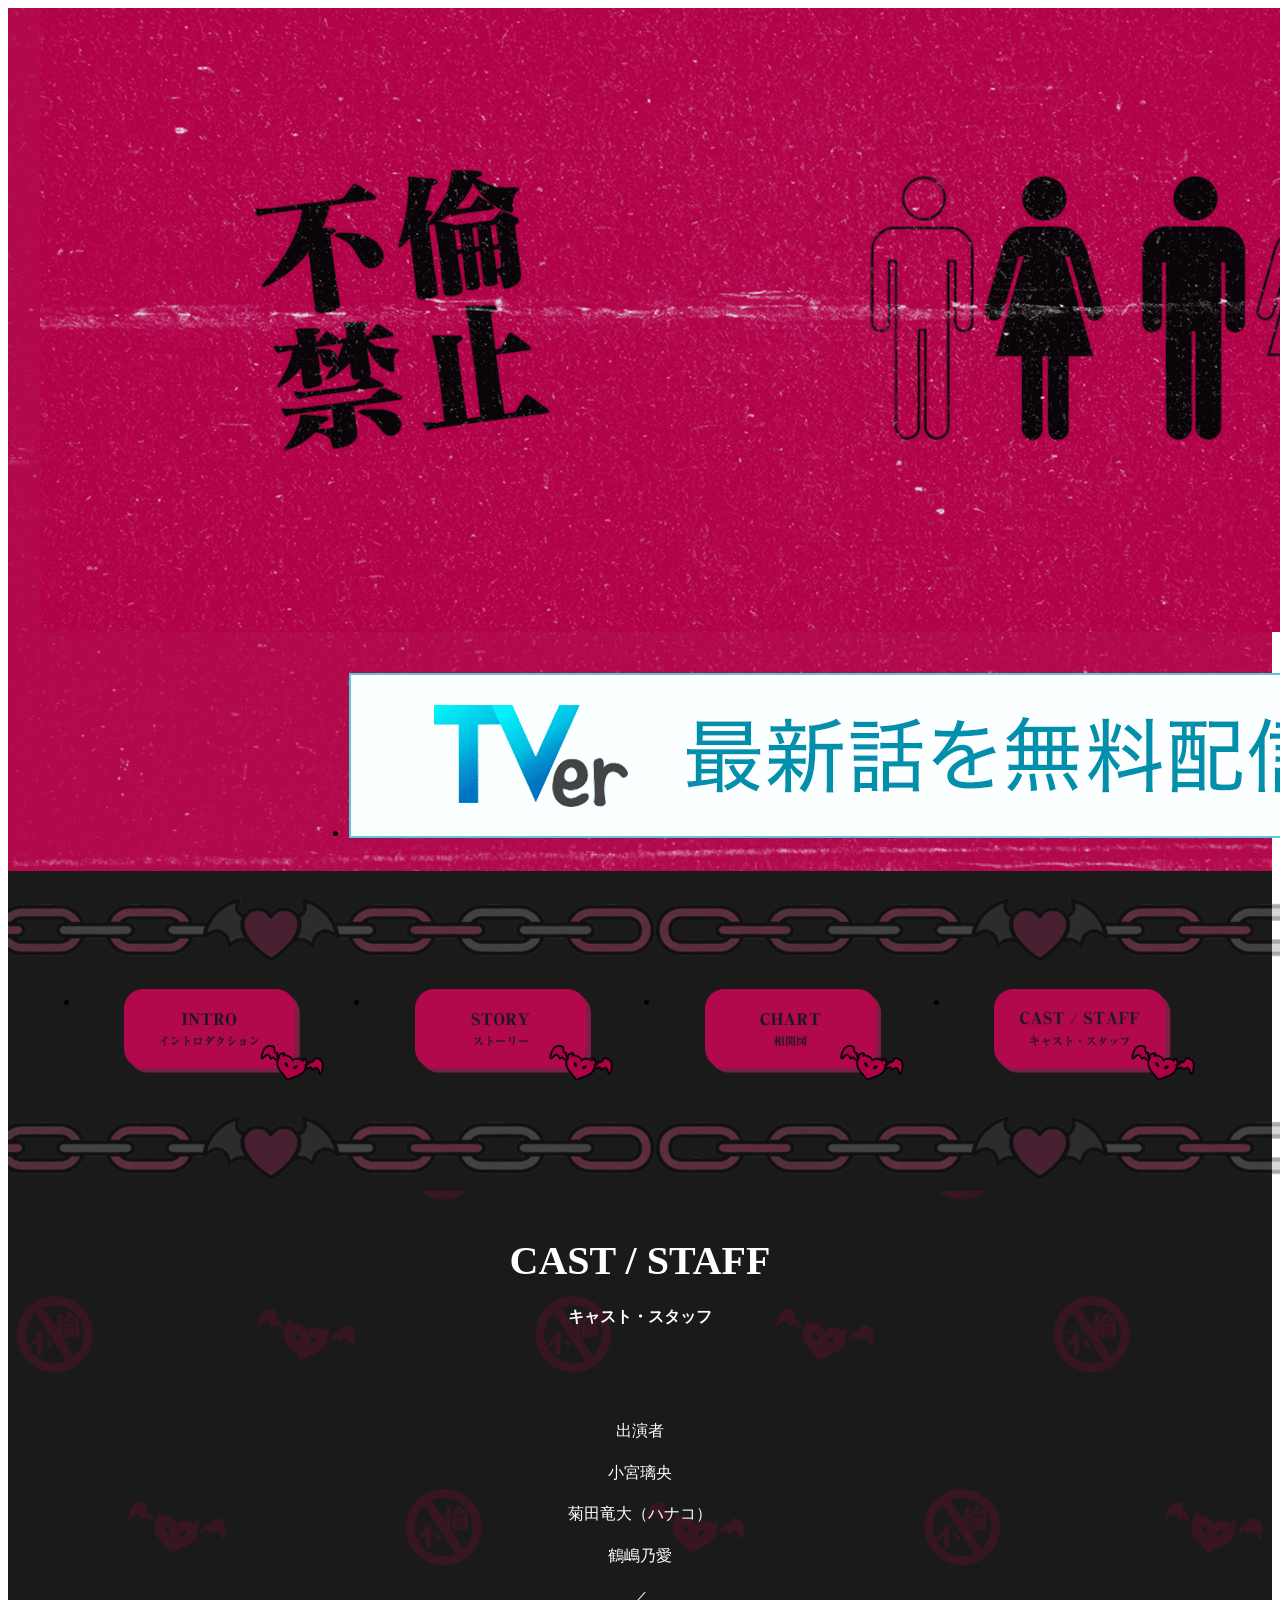
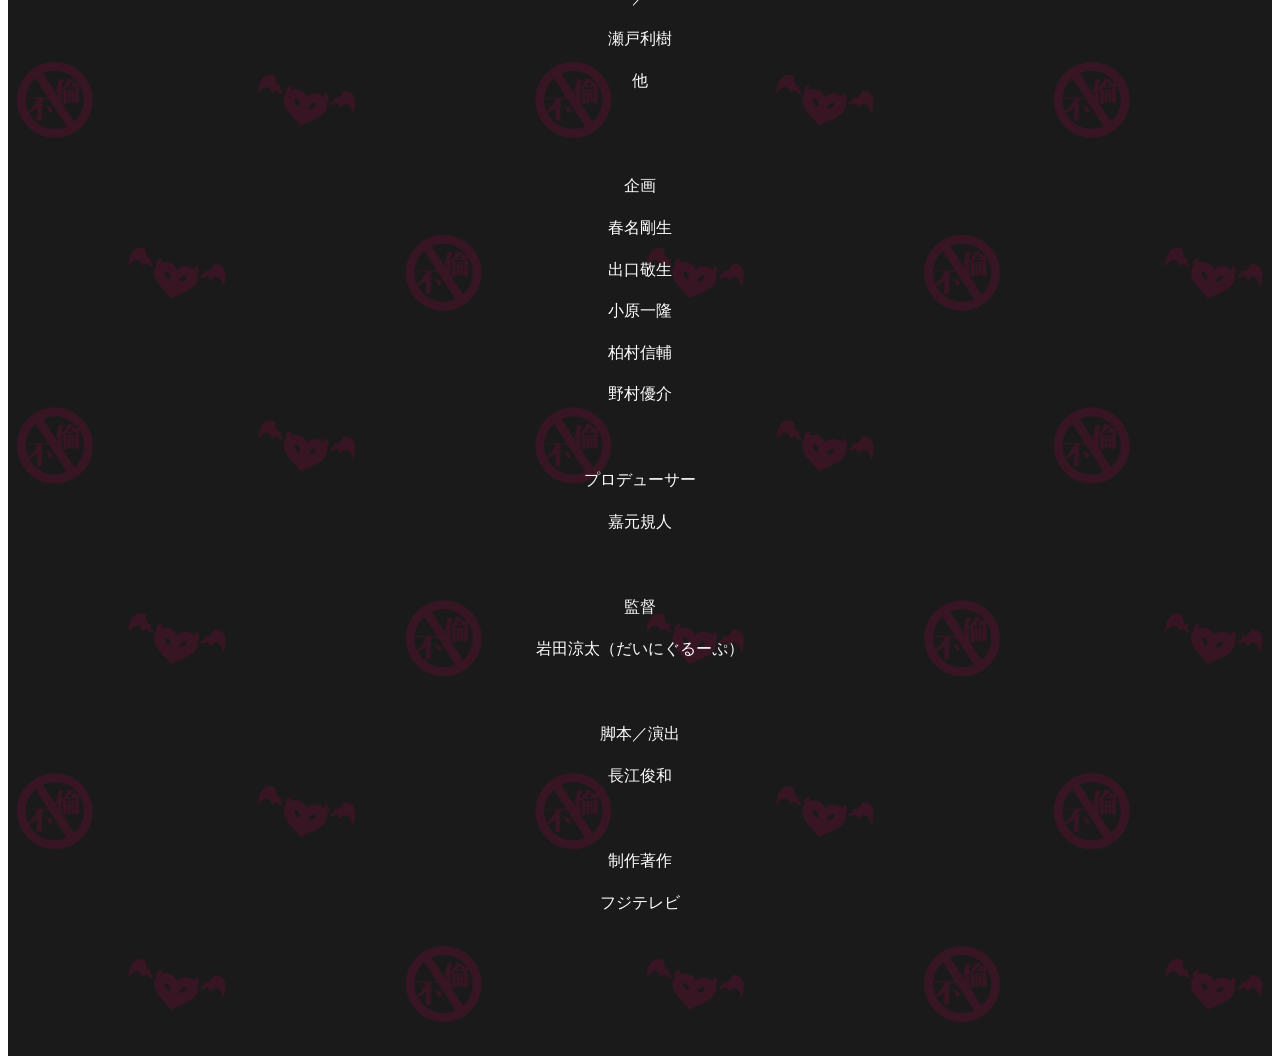
==== caststaff/index.html @ bbdf36d0 "Initial commit" ====
<html lang="ja">

<head prefix="og: http://ogp.me/ns# fb: http://ogp.me/ns/fb# article: http://ogp.me/ns/article#">
  <meta charset="UTF-8">
  <!--↓制作者 head挿入エリア-->

  <!-- TODO: 番組独自のアイコンを設定する場合はファイルパスを変更してください -->
  <link rel="apple-touch-icon" sizes="152x152" href="//www.fujitv.co.jp/s_cx/images/fuji.png">
  <link rel="apple-touch-icon-precomposed" href="//www.fujitv.co.jp/s_cx/images/fuji.png">
  <link rel="shortcut icon" href="//www.fujitv.co.jp/favicon.ico">
  <meta name="viewport" content="width=device-width,initial-scale=1.0" />
  <!-- TODO:OGP -->
  <meta name="twitter:card" content="summary" />
  <meta property="og:title" content="不倫禁止 | introduction - フジテレビ" />
  <meta property="og:type" content="article" />
  <meta property="og:url" content="https://www.fujitv.co.jp/furinkinshi/index.html" />
  <meta property="og:image" content="https://www.fujitv.co.jp/furinkinshi/img/ogp.png" />
  <meta property="og:site_name" content="フジテレビ" />
  <meta property="og:locale" content="ja_JP" />
  <meta property="og:description"
    content="introduction | 「不倫を絶対に許さない」と公言するYoutuber『不倫禁止』。リスナーからの依頼をもとに、浮気を糾弾する彼らの真の狙いと隠された目的とは。" />

  <!-- TODO: ページの説明文を記載してください -->
  <meta name="description"
    content="introduction | 「不倫を絶対に許さない」と公言するYoutuber『不倫禁止』。リスナーからの依頼をもとに、浮気を糾弾する彼らの真の狙いと隠された目的とは。" />

  <!-- TODO: キーワードを入力してください -->
  <meta name="Keywords" content="不倫禁止 放送禁止 だいにぐるーぷ" />

  <!-- TODO: タイトルを変更してください -->
  <title>不倫禁止 | introduction - フジテレビ</title>
  <!--↑制作者 head挿入・修正エリア-->

  <!-- ↓フジテレビ共通CSS設定 -->
  <meta name="format-detection" content="telephone=no">
  <link rel="stylesheet" href="//www.fujitv.co.jp/common/css/pg_default.css">
  <link rel="stylesheet" href="//www.fujitv.co.jp/common/css/aside.css">
  <script type="text/javascript" src="//www.fujitv.co.jp/js/fujimenu.js"></script>
  <!-- ↑フジテレビ共通CSS設定 -->

  <!-- ↓番組CSS設定 -->
  <link rel="stylesheet" href="../css/drama_template.css">
  <link rel="stylesheet" href="../css/utility.css">
  <!-- ↑番組CSS設定 -->

</head>

<body oncontextmenu="return false;">
  <div id="cx_spContentsWrap">
    <div id="cx_spContentsMain">
      <!--PC用メニュー上トップ広告エリア-->
      <div id="cx-ad-pc-top"></div>
      <script type="text/javascript">writeFujimenu('program');</script>
      <!--SP用メニュー下トップ広告エリア-->
      <div id="cx-ad-sp-top"></div>
      <div id="pc-bg" class="top">
        <div id="fp-wrap">
          <div id="fp-contents">
            <!-- ↓制作者 コンテンツエリア-->
            <header class="l-mainvisual">
              <div class="inner">
                <div class="mainvisual">
                  <a href="../index.html" target="_blank">
                    <img src="../photo/furinkinshi_header_banner.png" class="cx_imgProtect" alt="不倫禁止"></a>
                </div><!-- /mainvisual -->
                <ul class="flex s-bnr--top">
                  <li class="s-bnr"><a href="https://tver.jp/" target="_blank"><img src="../photo/tverBnr.png"
                        alt="TVer 最新話無料配信"></a></li>
                </ul>
              </div><!-- /inner -->
            </header>
            <nav class="l-menu">
              <img src="../photo/furinkinshi_nav_chain_pc.png" class="pc_chain" alt="chain"></a>
              <img src="../photo/furinkinshi_nav_chain_sp.png" class="sp_chain" alt="chain"></a>
              <div class="inner">
                <ul class="menu menu--4 menu--sp2 clearfix">
                  <li class="menu__item nav-intro">
                    <a href="../introduction/index.html">イントロダクション</a>
                  </li>
                  <li class="menu__item nav-story">
                    <a href="../story/index.html">ストーリー</a>
                  </li>
                  <li class="menu__item nav-chart">
                    <a href="../chart/index.html">相関図</a>
                  </li>
                  <li class="menu__item nav-caststaff">
                    <a href="../caststaff/index.html">キャスト・スタッフ</a>
                  </li>
                </ul><!-- /menu -->
              </div><!-- /inner -->
              <img src="../photo/furinkinshi_nav_chain_pc.png" class="pc_chain" alt="chain"></a>
              <img src="../photo/furinkinshi_nav_chain_sp.png" class="sp_chain" alt="chain"></a>
            </nav>
            <div class="l-main">
              <section class="a-center mt-50">
                <div class="content__title mb-80">
                  <b class="fs-40">CAST / STAFF</b>
                  <h3 class="fs-16">キャスト・スタッフ</h3>
                </div><!-- /content__title -->
                <div class="content__body">
                  <p class="fs-16 mb-10">出演者</p>
                  <p class="fs-16 mb-10">小宮璃央</p>
                  <p class="fs-16 mb-10">菊田竜大（ハナコ）</p>
                  <p class="fs-16 mb-10">鶴嶋乃愛</p>
                  <p class="fs-16 mb-10">／</p>
                  <p class="fs-16 mb-10">瀬戸利樹</p>
                  <p class="fs-16 mb-80">他</p>
                  <p class="fs-16 mb-10">企画</p>
                  <p class="fs-16 mb-10">春名剛生</p>
                  <p class="fs-16 mb-10">出口敬生</p>
                  <p class="fs-16 mb-10">小原一隆</p>
                  <p class="fs-16 mb-10">柏村信輔</p>
                  <p class="fs-16 mb-60">野村優介</p>
                  <p class="fs-16 mb-10">プロデューサー</p>
                  <p class="fs-16 mb-60">嘉元規人</p>
                  <p class="fs-16 mb-10">監督</p>
                  <p class="fs-16 mb-60">岩田涼太（だいにぐるーぷ）</p>
                  <p class="fs-16 mb-10">脚本／演出</p>
                  <p class="fs-16 mb-60">長江俊和</p>
                  <p class="fs-16 mb-10">制作著作</p>
                  <p class="fs-16 mb-60">フジテレビ</p>
                </div><!-- /content__body -->
              </section>
            </div>
            <!-- ↑制作者 コンテンツエリア-->
          </div><!-- /fp-contents -->
        </div><!-- /fp-wrap -->
      </div><!-- /pc-bg -->

      <!-- ↓共通エリア-->
      <!-- ↓共通エリア番組用-->
      <!-- <section id="contents-aside">
        <aside-contents-premium></aside-contents-premium>
      </section> -->
      <!-- ↑共通エリア番組用-->

      <!-- ↓共通エリア番組以外用-->
      <!-- <section id="fp-aside">
        <aside-fp-premium></aside-fp-premium>
      </section> -->
      <!-- ↑共通エリア番組以外用-->

      <!-- ↓標準フッター-->
      <script type="text/javascript">fujimenu.writeGbfooter();</script>
      <!-- ↑標準フッター-->
    </div>
  </div>
  <!-- ↑共通エリア-->

  <!-- ↓共通エリアJavaScript記述エリア-->
  <script type="text/javascript" src="/common/js/cx_aside_premium.js"></script>
  <script type="text/javascript">
    fujitv.addEventFunc(window, "load", function () { fujitv.imgProtect(".cx_imgProtect"); });
    fujitv.addPagetopBtn("#000000");
  </script>
  <!-- ↑共通エリアJavaScript記述エリア-->

  <!-- ↓制作者 JavaScript記述エリア-->
  <!-- <script type="text/javascript" src="//www.fujitv.co.jp/common/js/libs/jquery/jquery-1.11.3.min.js"></script>
  <script type="text/javascript" src="//www.fujitv.co.jp/common/js/cx_video.js"></script>
  <script type="text/javascript" src="//www.fujitv.co.jp/common/js/cx_instagram.js"></script> -->
  <!-- ↑制作者 JavaScript記述エリア-->

</body>

</html>
---- css/drama_template.css ----
@charset "UTF-8";

/* Fuji Drama Template ver1.0 */


/* ///////////////////////////////////////////////////////////////////////////////////////
 Common
 bodyタグ、背景、メニュー、基本レイアウト
/////////////////////////////////////////////////////////////////////////////////////// */


/* ========================================================
 Base
 ======================================================== */

/* 文字サイズ10px相当 */

html {
  font-size: 62.5%;
}

body {
  font-size: 1.6rem;
  background: white;
  line-height: 1.6;
}

@media screen and (max-width: 768px) {
  html {
    font-size: 40%;
  }

  body {
    /* -----------★変更★-----------*/
    line-height: 1.5;
    font-size: 1.5rem;

  }
}

a {
  color: white;
  text-decoration: none;
}

.bold {
  font-weight: bold;
}

#cx_spContentsWrap, #fp-wrap {
  min-width: 100% !important;
  width: 100% !important;
}

.cx_touchdevice #cx_spContentsWrap {
  min-width: 1200px !important;
}

.cx_touchdevice #fp-wrap {
  width: 100% !important;
  min-width: 1000px !important;
}

.cx_smartphoneview.cx_touchdevice #cx_spContentsWrap, .cx_smartphoneview.cx_touchdevice #fp-wrap {
  min-width: 100% !important;
  width: 100% !important;
}

.cx_smartphoneview #fp-wrap {
  min-width: 100% !important;
  width: 100% !important;
}

.cx_smartphoneview #fp-contents {
  width: 100% !important;
  margin: 0 auto;
}


/* ========================================================
  Background
 ======================================================== */


/* トップページ */

#fp-wrap {
  background-image: url(../photo/furinkinshi_main_bg_pc.png);
  background-size: 100% auto;
}

#pc-bg.top {
  background: #1a1a1a;
}

/* 下層ページ */

#pc-bg.lower {
  background: #1a1a1a;
}

#pc-bg.lower .l-header {
  height: 240px;
}


/* ========================================================
  Layout
 ======================================================== */

#fp-contents {
  width: auto;
}

#fp-contents * {
  box-sizing: border-box;
}

.inner {
  width: 1200px;
  margin: 0 auto;
}

@media screen and (max-width: 1200px) {
  .inner {
    width: 100%;
  }
}

.l-header, .l-menu, .l-main, .l-mainvisual {
  position: relative;
}

.l-mainvisual {
  background: url(../photo/furinkinshi_header_bg.png);
  background-size: cover;
}

.mainvisual a:hover {
  opacity: 0.6;
}

.l-main {
  width: 100%;
  max-width: 1200px;
  margin: 0 auto;
  padding-bottom: 50px;
}

.flex {
  display: flex;
  justify-content: center;
}

@media screen and (max-width: 768px) {
  .inner {
    width: 100%;
  }

  .l-main {
    width: 100%;
    padding: 0 3% 50px;
  }
}

/* ========================================================
  Info
 ======================================================== */

.info-area {
  text-align: center;
  padding: 5px 0;
}


/* ========================================================
  Menu
 ======================================================== */
.pc_chain {
  padding: 10px 0;
  display: block;
}

.sp_chain {
  padding: 10px 0;
  display: none;
}

.pc_chart {
  display: block;
}

.sp_chart {
  display: none;
}

.box_link {
  display: inline !important;
}

.box_link:hover {
  opacity: 0.6 !important;
}

.l-menu {
  background: #1a1a1a;
}

.menu {
  display: flex;
  justify-content: center;
  flex-wrap: wrap;
}

.menu__item a {
  display: block;
}

.menu__item:not(.is-comingsoon) a:hover {
  opacity: .9;
}


/* menuが2列の場合 */

.menu--2 .menu__item {
  width: 50%;
}


/* menuが4列の場合 */

.menu--4 .menu__item {
  width: 25%;
}

.menu--4.menu--sp2 .menu__item {
  width: 25%;
  height: 100px;
}

.menu--4.menu--sp2 .menu__item a {
  display: block;
  width: 100%;
  height: 100%;
  text-indent: -10000px;
  background-repeat: no-repeat;
  text-decoration: none;
  background-size: contain;
  background-position: center;
}

.menu--4.menu--sp2 .menu__item.nav-intro a {
  background-image: url(../photo/furinkinshi_nav_introduction.png);
}

.menu--4.menu--sp2 .menu__item.nav-intro a:hover {
  opacity: 0.6;
}

.menu--4.menu--sp2 .menu__item.nav-story a {
  background-image: url(../photo/furinkinshi_nav_story.png);
}

.menu--4.menu--sp2 .menu__item.nav-story a:hover {
  opacity: 0.6;
}

.menu--4.menu--sp2 .menu__item.nav-chart a {
  background-image: url(../photo/furinkinshi_nav_chart.png);
}

.menu--4.menu--sp2 .menu__item.nav-chart a:hover {
  opacity: 0.6;
}

.menu--4.menu--sp2 .menu__item.nav-caststaff a {
  background-image: url(../photo/furinkinshi_nav_caststaff.png);
}

.menu--4.menu--sp2 .menu__item.nav-caststaff a:hover {
  opacity: 0.6;
}


/* menuがテキストの場合 */

.menu--default li {
  box-sizing: border-box;
  background-color: white;
}

.menu--default li.is-comingsoon {
  opacity: .4;
}

.menu--default a {
  box-sizing: border-box;
  height: 80px;
  padding-top: 20px;
  text-decoration: none;
  text-align: center;
  font-size: 1.6rem;
  -webkit-transition: 0.3s;
  transition: 0.3s;
}

.menu--default a small {
  display: block;
  font-size: 1.3rem;
}

.menu--4.menu--default a {
  font-size: 1.4rem;
}

.menu--4.menu--default a small {
  font-size: 1.1rem;
}

.menu--4.menu--default li:nth-child(4n) a, .menu--2.menu--default li:nth-child(2n) a {
  border-right: none;
}

.menu--2.menu--default li:nth-child(1) a, .menu--2.menu--default li:nth-child(2) a {
  border-bottom: 1px solid white;
}

@media screen and (max-width: 768px) {
  .pc_chain {
    display: none;
  }

  .sp_chain {
    display: block;
  }

  .pc_chart {
    display: none;
  }

  .sp_chart {
    display: block;
  }

  .menu--4.menu--sp2 .menu__item {
    /* -----------★変更★-----------*/
    width: 50%;
    height: 80px;
  }

  .menu--4.menu--sp2 .menu__item a {
    /* -----------★変更★-----------*/
    background-size: 160px;
  }

  .menu--4.menu--sp2 .menu__item:first-child {
    border-top: 0;
    border-left: 0;
  }

  .menu--4.menu--sp2 .menu__item:nth-child(2) {
    border-top: 0;
    border-right: 0;
  }

  .menu--4.menu--sp2 .menu__item:nth-child(3) {
    border-bottom: 0;
    border-left: 0;
  }

  .menu--4.menu--sp2 .menu__item:nth-child(4) {
    border-bottom: 0;
    border-right: 0;
  }

  .menu--2.menu--sp1 .menu__item {
    /* -----------★変更★-----------*/
    width: 100%;
  }

  .menu--default a {
    font-size: 1.2rem;
    line-height: 1em;
  }

  .menu--default a small {
    display: block;
    font-size: 1rem;
  }
}


/* ========================================================
 Content
 ======================================================== */

.content {
  margin: 30px auto 0;
  position: relative;
}

.content__title {
  position: relative;
  font-weight: bold;
  line-height: 1.2em;
  text-align: center;
  font-size: 3.4rem;
}

.content__title small {
  display: block;
  margin-bottom: 5px;
  font-size: 1.2rem;
  color: white;
}

.contents_update {
  color: white;
  line-height: 1;
  display: inline-block;
  padding: 7px 20px;
  border-radius: 0px;
  position: absolute;
  right: 15px;
  top: 20px;
}

.content__title__link {
  position: absolute;
  right: 15px;
  top: 15px;
}

.content__title__link a {
  box-sizing: border-box;
  display: inline-block;
  padding: 5px 15px;
  margin-top: -15px;
  border-radius: 2px;
  height: 30px;
  color: white;
  font-size: 1.4rem;
  text-decoration: none;
}

.content__subtitle {
  font-size: 1.7rem;
  font-weight: bold;
  color: white;
  border-bottom: 1px solid white;
  margin-bottom: 15px;
  padding-bottom: 10px;
}

.content__body {
  margin: 30px 40px 0 40px;
  padding-bottom: 30px;
}

.content__collabo {
  width: 100%;
  background-image: url(../photo/furinkinshi_header_bg.png);
  background-size: cover;
}

@media screen and (max-width: 768px) {
  .contents_update {
    /* -----------★変更★-----------*/
    font-size: 1.2rem;
    padding: .6rem;
    top: 1rem;
    right: 1rem;
  }

  .content__title__link {
    position: static;
  }

  .content__title__link a {
    margin: 3px;
    height: auto;
  }

  .content__body {
    /* -----------★変更★-----------*/
    margin: 2rem 1.8rem 0 1.8rem;
    padding-bottom: 2rem;
  }

  .content__img {
    width: 200px;
  }
}


/* ========================================================
 linkBtn
 ======================================================== */

.linkBtn {
  text-align: center;
}

.linkBtn a {
  position: relative;
  display: inline-block;
  width: 320px;
  height: 50px;
  line-height: 50px;
  background: white;
  color: white;
  border: 1px solid white;
  transition: .5s;
}

.linkBtn a:hover {
  background: white;
  color: white;
}

@media screen and (max-width: 768px) {
  .linkBtn a {
    /* -----------★変更★-----------*/
    width: 100%;
    height: 48px;
    line-height: 48px;
  }
}


/* ///////////////////////////////////////////////////////////////////////////////////////
 Top
 メインビジュアル、スライダー、グリッド、ニュース一覧、twitter枠、instagram枠、バナー、前作リンク
/////////////////////////////////////////////////////////////////////////////////////// */


/* ========================================================
 Notice
 メインビジュアル内　緊急告知
 ======================================================== */

.notice {
  position: absolute;
  box-sizing: border-box;
  width: 620px;
  left: 10px;
  bottom: 30px;
  padding: 10px;
  border-radius: 2px;
  box-shadow: 1px 1px 1px 1px rgba(0, 0, 0, 0.1);
  color: white;
  font-size: 1.4rem;
}

.l-mainvisual--full .notice {
  width: 980px;
}


/* ========================================================
 公式SNSアカウント
 ======================================================== */

.official__account {
  padding-bottom: 20px;
}

.official__account ul {
  display: flex;
  justify-content: center;
  flex-wrap: wrap;
  margin-right: -10px;
}

.official__account li {
  display: table;
  width: 33.3333%;
  padding: 0 10px 0 0;
  margin-bottom: 10px;
}

.official__account li a {
  display: table-cell;
  height: 55px;
  border: 1px solid white;
  padding: 10px 0;
  text-align: center;
  vertical-align: middle;
}

.official__account li span {
  display: inline-block;
  position: relative;
  padding-left: 46px;
}

.official__account li span::before {
  content: "";
  display: block;
  width: 36px;
  height: 36px;
  border-radius: 5px;
  position: absolute;
  left: 0;
  top: 50%;
  -webkit-transform: translateY(-50%);
  transform: translateY(-50%);
}

.official__account li.account-twitter span::before {
  background: url(../img/icon_twitter.png) top left / contain no-repeat;
}

.official__account li.account-instagram span::before {
  background: url(../img/icon_instagram.png) top left / contain no-repeat;
}

.official__account li.account-line span::before {
  background: url(../img/icon_line.png) top left / contain no-repeat;
}

.official__account li.account-facebook span::before {
  background: url(../img/icon_facebook.png) top left / contain no-repeat;
}

.official__account li.account-youtube span::before {
  background: url(../img/icon_youtube.png) top left / contain no-repeat;
}

.official__account li.account-tiktok span::before {
  background: url(../img/icon_tiktok.png) top left / contain no-repeat;
}

@media screen and (max-width: 768px) {
  .official__account {
    /* -----------★変更★-----------*/
    padding-bottom: 1rem;
  }

  .official__account ul {
    width: 100%;
  }

  .official__account li {
    /* -----------★変更★-----------*/
    width: 80%;
    display: block;
    padding: 0 0 0 0;
    margin-bottom: 1rem;
  }

  .official__account li a {
    /* -----------★変更★-----------*/
    height: auto;
    display: block;
    text-align: left;
    width: 100%;
    padding: 1.5rem 2rem;
    line-height: 1;
  }

  .official__account li span {
    /* -----------★変更★-----------*/
    padding-left: 4rem;
  }

  .official__account li span::before {
    /* -----------★変更★-----------*/
    width: 22px;
    height: 22px;
  }
}


/* ========================================================
 スライダー
 ======================================================== */

.slider {
  position: relative;
  width: 100%;
  margin: auto;
}

.slider * {
  box-sizing: border-box;
}

.slider__photo {
  width: 100%;
}

.slider__update {
  margin-top: 0.8rem;
  color: white;
  font-size: 90%;
}

.slider__text {
  margin-top: 0.4rem;
  color: #000;
}

.slider__text p {
  display: -webkit-box;
  -webkit-box-orient: vertical;
  -webkit-line-clamp: 4;
  line-clamp: 4;
  overflow: hidden;
}

/*====　↓　swiper　====*/
/*コンテナの大きさ*/
.slider .swiper-container {
  width: 90%;
  height: 310px;
}

/*スライド*/
.slider .swiper-slide {
  width: 268px;
  padding: 16px;
  background-color: #ffe2ee;
}

/*矢印*/
.slider .swiper-next, .slider .swiper-prev {
  position: absolute;
  top: 50%;
  transform: translateY(-50%);
  display: block;
  width: 32px;
  height: 32px;
  background-size: contain;
  background-position: center;
  z-index: 10;
  cursor: pointer;
}

.slider .swiper-prev {
  background-image: url("../img/slider_prev.png");
  left: 10px;
}

.slider .swiper-next {
  background-image: url("../img/slider_next.png");
  right: 10px;
}

.slider .swiper-next.swiper-button-disabled, .slider .swiper-prev.swiper-button-disabled {
  opacity: 0;
}

@media screen and (max-width: 768px) {
  .slider .swiper-container {
    /* -----------★変更★-----------*/
    width: 100%;
    height: auto;
  }

  .slider .swiper-slide {
    width: 54%;
    padding: 4%;
    height: auto;
  }

  .slider .swiper-next, .slider .swiper-prev {
    /* -----------★変更★-----------*/
    width: 35px;
    height: 35px;
  }

  .slider .swiper-slide-prev, .slider .swiper-slide-next {
    opacity: 0.6;
  }
}


/*====　↑　swiper　====*/

/* ========================================================
 Youtube埋め込み
 ======================================================== */

.movie__item {
  position: relative;
  width: 100%;
  padding-top: 56.25%;
}

.movie__item iframe {
  position: absolute;
  top: 0;
  right: 0;
  width: 100%;
  height: 100%;
}


/* ========================================================
 INTERVIEW
 ======================================================== */

.intvArcTl {
  text-align: center;
  font-weight: bold;
  font-size: 3.2rem;
}

.intvArcTl .yaku {
  font-weight: 100;
  font-size: 2rem;
  display: block;
  line-height: 1;
}

.intvArcTl .keisho {
  font-size: 2rem;
}

@media screen and (max-width: 768px) {
  .intvArcTl {
    font-size: 2.6rem;
  }

  .intvArcTl .yaku {
    font-size: 1.6rem;
  }

  .intvArcTl .keisho {
    font-size: 1.6rem;
  }
}




/* ========================================================
 CSAT＆STAFF　CHART
 ======================================================== */

.boxHalf {
  width: 48%;
}

.boxHalf a h2 {
  color: #000;
}



/* ========================================================
 Twitter　ウィジェット
 ======================================================== */

.twitter-timeline {
  width: 70%;
  overflow: auto;
  margin: 0 auto;
}

@media screen and (max-width: 768px) {
  .twitter-timeline {
    width: 100%;
    overflow: auto;
    margin: 0 auto;
  }
}


/* ========================================================
 フジテレビュー
 ======================================================== */

.btn_fujitv-view {
  display: inline-block;
  margin: 0 10px 10px 0;
}

.btn_fujitv-view a {
  display: inline-block;
  padding: 4px 10px;
  color: white;
  font-size: 90%;
  font-weight: bold;
  background-color: #3032b3;
}

.btn_fujitv-view a img {
  display: inline-block;
  width: 110px;
  margin-left: 0.5em;
  vertical-align: text-bottom;
}

.btn_fujitv-view a:hover {
  opacity: 0.5;
}

@media screen and (max-width: 768px) {
  .btn_fujitv-view a img {
    /* -----------★変更★-----------*/
    width: 60px;
  }
}

/* ========================================================
 めざましmedia 2024/2/1 追加
 ======================================================== */

.btn_mezamashi-media {
  display: block;
  float: right;
  margin: 0 10px 10px 0;
}

.btn_mezamashi-media a {
  display: inline-block;
  padding: 4px 10px;
  color: #2FAEE5;
  font-size: 90%;
  font-weight: bold;
  background-color: white;
}

.btn_mezamashi-media a img {
  display: inline-block;
  width: 110px;
  margin-left: 0.5em;
  vertical-align: text-bottom;
}

.btn_mezamashi-media a:hover {
  opacity: 0.5;
}

@media screen and (max-width: 768px) {
  .btn_mezamashi-media a img {
    width: 80px;
  }
}

/* ========================================================
 News list
 TOPページ用ニュース一覧
 ======================================================== */

.news-list__item {
  display: table;
  width: 100%;
  padding: 10px 0;
  border-bottom: 1px solid #ccc;
}

.news-list__item:first-child {
  padding-top: 0;
}

.news-list__item__photo {
  display: table-cell;
  width: 160px;
  text-align: center;
}

.news-list__item__photo img {
  max-width: 160px;
  max-height: 100px;
}

.news-list__item__text {
  display: table-cell;
  vertical-align: middle;
  padding-left: 15px;
  font-size: 1.5rem;
}

.news-list__item__text a {
  color: #000;
}

.news-list__item__text a:hover {
  text-decoration: underline;
}

.news-list__item__text time {
  color: white;
}

.news-list__item__text em {
  display: block;
  font-weight: bold;
}

.news-list__more {
  display: block;
  float: right;
  width: 200px;
  padding: 5px;
  margin-top: 10px;
  border-radius: 2px;
  background: white;
  color: white;
  text-align: center;
  text-decoration: none;
  -webkit-transition: 0.3s;
  transition: 0.3s;
}

.news-list__more:hover {
  background: #ef85b1;
  color: white;
}


/* ========================================================
 Instagram
 ======================================================== */

.cx_instagram_target ul {
  display: flex;
  flex-wrap: wrap;
  margin-right: -10px;
}

.cx_instagram_target ul li {
  width: 33.333%;
  background: white;
  padding-right: 10px;
}

.cx_instagram_target ul li:nth-child(-n+3) {
  margin-bottom: 10px;
}

.img_wrap {
  position: relative;
  width: 100%;
  height: 0;
  padding-bottom: 100%;
  overflow: hidden;
}

.img_wrap img {
  position: absolute;
  max-width: none;
  height: auto;
  width: 100%;
  top: 50%;
  left: 50%;
  transform: translate(-50%, -50%);
}

li.horizontally-long .img_wrap img {
  height: 100%;
  width: auto;
}

.instgarmaBox {
  padding: 0;
  overflow: hidden;
}

.instgarmaBox+.linkBtn {
  margin-top: -20px;
}


/* ///////////////////////////////////////////////////////////////////////////////////////
 Contents
 ニュース、ストーリー、ギャラリー、キャスト＆スタッフ、インタビュー等
/////////////////////////////////////////////////////////////////////////////////////// */


/* ========================================================
  Introduction
 ======================================================== */

.introduction h3 {
  font-size: 2rem;
}

@media screen and (max-width: 768px) {
  .introduction h3 {
    /* -----------★変更★-----------*/
    font-size: 1.6rem;
    line-height: 1.7;
  }
}

/* ========================================================
  Cast & Staff
 ======================================================== */

.cast-staff h3 {
  font-size: 2.6rem;
  margin-bottom: 30px;
  font-weight: bold;
  text-align: center;
}

.cast-list dl {
  display: table;
  width: 100%;
  margin: 0px auto 15px auto;
  font-size: 2.6rem;
  font-weight: bold;
}

.cast-list dt {
  display: table-cell;
  width: 47%;
  text-align: right;
}

.cast-list dd {
  display: table-cell;
  width: 53%;
  text-align: left;
}

.cast-list dd:before {
  content: '…';
  display: inline-block;
  padding: 0 10px;
}

.cast-list p {
  text-align: center;
  font-size: 2.0rem;
  font-weight: bold;
  color: #000;
}

.staffList_box dt {
  font-weight: bold;
  font-size: 1.2em;
  width: 100%;
  display: inline-block;
  padding: 0px 0 5px;
  box-sizing: border-box;
  text-align: center;
}

.staffList_box dd {
  font-size: 1.4em;
  display: inline-block;
  width: 100%;
  vertical-align: top;
  margin-bottom: 30px;
  padding: 0px 20px;
  box-sizing: border-box;
  font-weight: bold;
  text-align: center;
}

.staffList_box dd cite {
  font-size: 0.7em;
  display: block;
  font-weight: 100;
  color: #000;
}

@media screen and (max-width: 768px) {
  .cast-staff h3, .cast-list dl {
    font-size: 1.8rem;
  }

  .cast-list dt {
    display: table-cell;
    width: 44.4%;
    text-align: right;
  }

  .cast-list p {
    font-size: 1.4rem;
  }

  .staffList_box dt {
    font-size: 1.4rem;
  }

  .staffList_box dd {
    font-size: 1.8rem;
    padding: 0;
  }
}

/* ///////////////////////////////////////////////////////////////////////////////////////
 Module
 写真、バックナンバー、SNSボタン、動画配信（TVer・FOD）バナー、PC/SP切替等汎用パーツ
/////////////////////////////////////////////////////////////////////////////////////// */


/* ========================================================
  Photo
 ======================================================== */

.photo-2 {
  margin: 0 -.5%;
}

.photo-2 img {
  float: left;
  width: 49%;
  margin: .5%;
}

.photo-3 {
  margin: 0 -.5%;
}

.photo-3 img {
  float: left;
  width: 32.3333333%;
  margin: .5%;
}

@media screen and (max-width: 768px) {
  .photo-1 img, .photo-2 img, .photo-3 img {
    width: 100%;
    margin: 6px 0;
  }
}

/* ========================================================
  Backnumber
 ======================================================== */

.backnumber {
  margin: 30px auto;
}

.backnumber__list--img {
  margin: 0 -1%;
}

.backnumber__list--img a {
  text-decoration: none;
}

.backnumber__list--img a:hover {
  opacity: .8;
}

.backnumber__list--img li {
  width: 25%;
  padding: 0 5px;
  display: inline-block;
  box-sizing: border-box;
  vertical-align: top;
  margin-bottom: 10px;
}

.backnumber__list--img li .text {
  padding: 5px;
  text-align: center;
  color: #222;
  text-decoration: none;
  background: #f9cade;
}

.backnumber__list--text {
  margin: 15px;
}

.backnumber__list--text li {
  width: 100%;
  margin: 10px 0;
}

.backnumber__list--text a {
  box-sizing: border-box;
  display: block;
  width: 100%;
  padding: 10px;
  background: white;
  border: 1px solid #f9cade;
  border-radius: 5px;
  box-shadow: 0px 0px 1px 0px rgba(0, 0, 0, 0.1);
  text-decoration: none;
  color: #000;
}

.backnumber__list--text a time {
  display: block;
  color: white;
  font-size: 1.4rem;
}

.backnumber__list--text a:hover {
  background: #fef8fb;
  color: white;
}

@media screen and (max-width: 768px) {
  .backnumber__list--img li {
    width: 33.3333%;
  }
}




/* ========================================================
  動画配信（TVer・FOD）バナー
 ======================================================== */

.s-bnr--top {
  padding: 25px 0;
}

.s-bnr--top li {
  width: 48.5%;
}

.s-bnr a {
  margin: auto;
}

.s-bnr a:hover {
  opacity: 0.6;
}

.s-bnr__item+.s-bnr__item {
  margin-top: 26px;
}

@media screen and (max-width: 1000px) {
  .s-bnr--top {
    padding: 25px 2%;
  }
}

@media screen and (max-width: 768px) {
  .s-bnr--top {
    padding: 20px 10px;
    display: block;
  }

  .s-bnr--top li {
    width: 100%;
  }

  .s-bnr--top li:first-of-type {
    margin-bottom: 10px;
  }
}


/* ========================================================
  PC/SP 切替表示
 ======================================================== */


/* PCのみ適用 */

.pc-only {
  display: block !important;
}

.sp-only {
  display: none !important;
}


/* SPのみ適用 */

@media screen and (max-width: 768px) {
  .pc-only {
    display: none !important;
  }

  .sp-only {
    display: block !important;
  }
}
---- css/utility.css ----
@charset "UTF-8";

/* ========================================================
 UTILITTY
 ** 汎用クラス
 ======================================================== */
@font-face {
  font-family: 'A-OTF-RyuminPro-Regular';
  src: url('../fonts/A-OTF-RyuminPro-Regular.otf');
  font-weight: normal;
  font-style: normal;
}

.clearfix {
  zoom: 1;
}

.clearfix:after {
  content: ".";
  display: block;
  height: 0px;
  clear: both;
  visibility: hidden;
  font-size: 0;
}

/*
右寄せ＆左寄せ
_________________________________________________________*/
.a-center {
  text-align: center;
}

.a-right {
  text-align: right;
}

.a-left {
  text-align: left;
}

.f-right {
  float: right;
}

.r-left {
  float: left;
}

/*
マージン＆パディング
_________________________________________________________*/
.mb-100 {
  margin-bottom: 10rem !important;
}

.mt-100 {
  margin-top: 10rem !important;
}

.pb-100 {
  padding-bottom: 10rem !important;
}

.pt-100 {
  padding-top: 10rem !important;
}

.mb-95 {
  margin-bottom: 9.5rem !important;
}

.mt-95 {
  margin-top: 9.5rem !important;
}

.pb-95 {
  padding-bottom: 9.5rem !important;
}

.pt-95 {
  padding-top: 9.5rem !important;
}

.mb-90 {
  margin-bottom: 9rem !important;
}

.mt-90 {
  margin-top: 9rem !important;
}

.pb-90 {
  padding-bottom: 9rem !important;
}

.pt-90 {
  padding-top: 9rem !important;
}

.mb-85 {
  margin-bottom: 8.5rem !important;
}

.mt-85 {
  margin-top: 8.5rem !important;
}

.pb-85 {
  padding-bottom: 8.5rem !important;
}

.pt-85 {
  padding-top: 8.5rem !important;
}

.mb-80 {
  margin-bottom: 8rem !important;
}

.mt-80 {
  margin-top: 8rem !important;
}

.pb-80 {
  padding-bottom: 8rem !important;
}

.pt-80 {
  padding-top: 8rem !important;
}

.mb-75 {
  margin-bottom: 7.5rem !important;
}

.mt-75 {
  margin-top: 7.5rem !important;
}

.pb-75 {
  padding-bottom: 7.5rem !important;
}

.pt-75 {
  padding-top: 7.5rem !important;
}

.mb-70 {
  margin-bottom: 7rem !important;
}

.mt-70 {
  margin-top: 7rem !important;
}

.pb-70 {
  padding-bottom: 7rem !important;
}

.pt-70 {
  padding-top: 7rem !important;
}

.mb-65 {
  margin-bottom: 6.5rem !important;
}

.mt-65 {
  margin-top: 6.5rem !important;
}

.pb-65 {
  padding-bottom: 6.5rem !important;
}

.pt-65 {
  padding-top: 6.5rem !important;
}

.mb-60 {
  margin-bottom: 6rem !important;
}

.mt-60 {
  margin-top: 6rem !important;
}

.pb-60 {
  padding-bottom: 6rem !important;
}

.pt-60 {
  padding-top: 6rem !important;
}

.mb-55 {
  margin-bottom: 5.5rem !important;
}

.mt-55 {
  margin-top: 5.5rem !important;
}

.pb-55 {
  padding-bottom: 5.5rem !important;
}

.pt-55 {
  padding-top: 5.5rem !important;
}

.mb-50 {
  margin-bottom: 5rem !important;
}

.mt-50 {
  margin-top: 5rem !important;
}

.pb-50 {
  padding-bottom: 5rem !important;
}

.pt-50 {
  padding-top: 5rem !important;
}

.mb-45 {
  margin-bottom: 4.5rem !important;
}

.mt-45 {
  margin-top: 4.5rem !important;
}

.pb-45 {
  padding-bottom: 4.5rem !important;
}

.pt-45 {
  padding-top: 4.5rem !important;
}

.mb-40 {
  margin-bottom: 4rem !important;
}

.mt-40 {
  margin-top: 4rem !important;
}

.pb-40 {
  padding-bottom: 4rem !important;
}

.pt-40 {
  padding-top: 4rem !important;
}

.mb-35 {
  margin-bottom: 3.5rem !important;
}

.mt-35 {
  margin-top: 3.5rem !important;
}

.pb-35 {
  padding-bottom: 3.5rem !important;
}

.pt-35 {
  padding-top: 3.5rem !important;
}

.mb-30 {
  margin-bottom: 3rem !important;
}

.mt-30 {
  margin-top: 3rem !important;
}

.pb-30 {
  padding-bottom: 3rem !important;
}

.pt-30 {
  padding-top: 3rem !important;
}

.mb-25 {
  margin-bottom: 2.5rem !important;
}

.mt-25 {
  margin-top: 2.5rem !important;
}

.pb-25 {
  padding-bottom: 2.5rem !important;
}

.pt-25 {
  padding-top: 2.5rem !important;
}

.mb-20 {
  margin-bottom: 2rem !important;
}

.mt-20 {
  margin-top: 2rem !important;
}

.pb-20 {
  padding-bottom: 2rem !important;
}

.pt-20 {
  padding-top: 2rem !important;
}

.mb-15 {
  margin-bottom: 1.5rem !important;
}

.mt-15 {
  margin-top: 1.5rem !important;
}

.pb-15 {
  padding-bottom: 1.5rem !important;
}

.pt-15 {
  padding-top: 1.5rem !important;
}

.mb-10 {
  margin-bottom: 1rem !important;
}

.mt-10 {
  margin-top: 1rem !important;
}

.pb-10 {
  padding-bottom: 1rem !important;
}

.pt-10 {
  padding-top: 1rem !important;
}

.mb-5 {
  margin-bottom: 0.5rem !important;
}

.mt-5 {
  margin-top: 0.5rem !important;
}

.pb-5 {
  padding-bottom: 0.5rem !important;
}

.pt-5 {
  padding-top: 5rem !important;
}

/*
文字サイズ
_________________________________________________________*/
.fs-40 {
  font-family: "A-OTF-RyuminPro-Regular";
  font-size: 4rem;
  color: white;
}

.fs-38 {
  font-family: "A-OTF-RyuminPro-Regular";
  font-size: 3.8rem;
  color: white;

}

.fs-36 {
  font-family: "A-OTF-RyuminPro-Regular";
  font-size: 3.6rem;
  color: white;
}

.fs-34 {
  font-family: "A-OTF-RyuminPro-Regular";
  font-size: 3.4rem;
  color: white;
}

.fs-32 {
  font-family: "A-OTF-RyuminPro-Regular";
  font-size: 3.2rem;
  color: white;
}

.fs-30 {
  font-family: "A-OTF-RyuminPro-Regular";
  font-size: 3rem;
  color: white;
}

.fs-28 {
  font-family: "A-OTF-RyuminPro-Regular";
  font-size: 2.8rem;
  color: white;
}

.fs-26 {
  font-family: "A-OTF-RyuminPro-Regular";
  font-size: 2.6rem;
  color: white;
}

.fs-24 {
  font-family: "A-OTF-RyuminPro-Regular";
  font-size: 2.4rem;
  color: white;
}

.fs-22 {
  font-family: "A-OTF-RyuminPro-Regular";
  font-size: 2.2rem;
  color: white;
}

.fs-20 {
  font-family: "A-OTF-RyuminPro-Regular";
  font-size: 2rem;
  color: white;
}

.fs-18 {
  font-family: "A-OTF-RyuminPro-Regular";
  font-size: 1.8rem;
  color: white;
}

.fs-16 {
  font-family: "A-OTF-RyuminPro-Regular";
  font-size: 1.6rem;
  color: white;
}

.fs-14 {
  font-family: "A-OTF-RyuminPro-Regular";
  font-size: 1.4rem;
  color: white;
}

.fs-12 {
  font-family: "A-OTF-RyuminPro-Regular";
  font-size: 1.2rem;
  color: white;
}

.fs-10 {
  font-family: "A-OTF-RyuminPro-Regular";
  font-size: 1rem;
  color: white;
}

/*
状態
_________________________________________________________*/
.is-none {
  display: none;
}
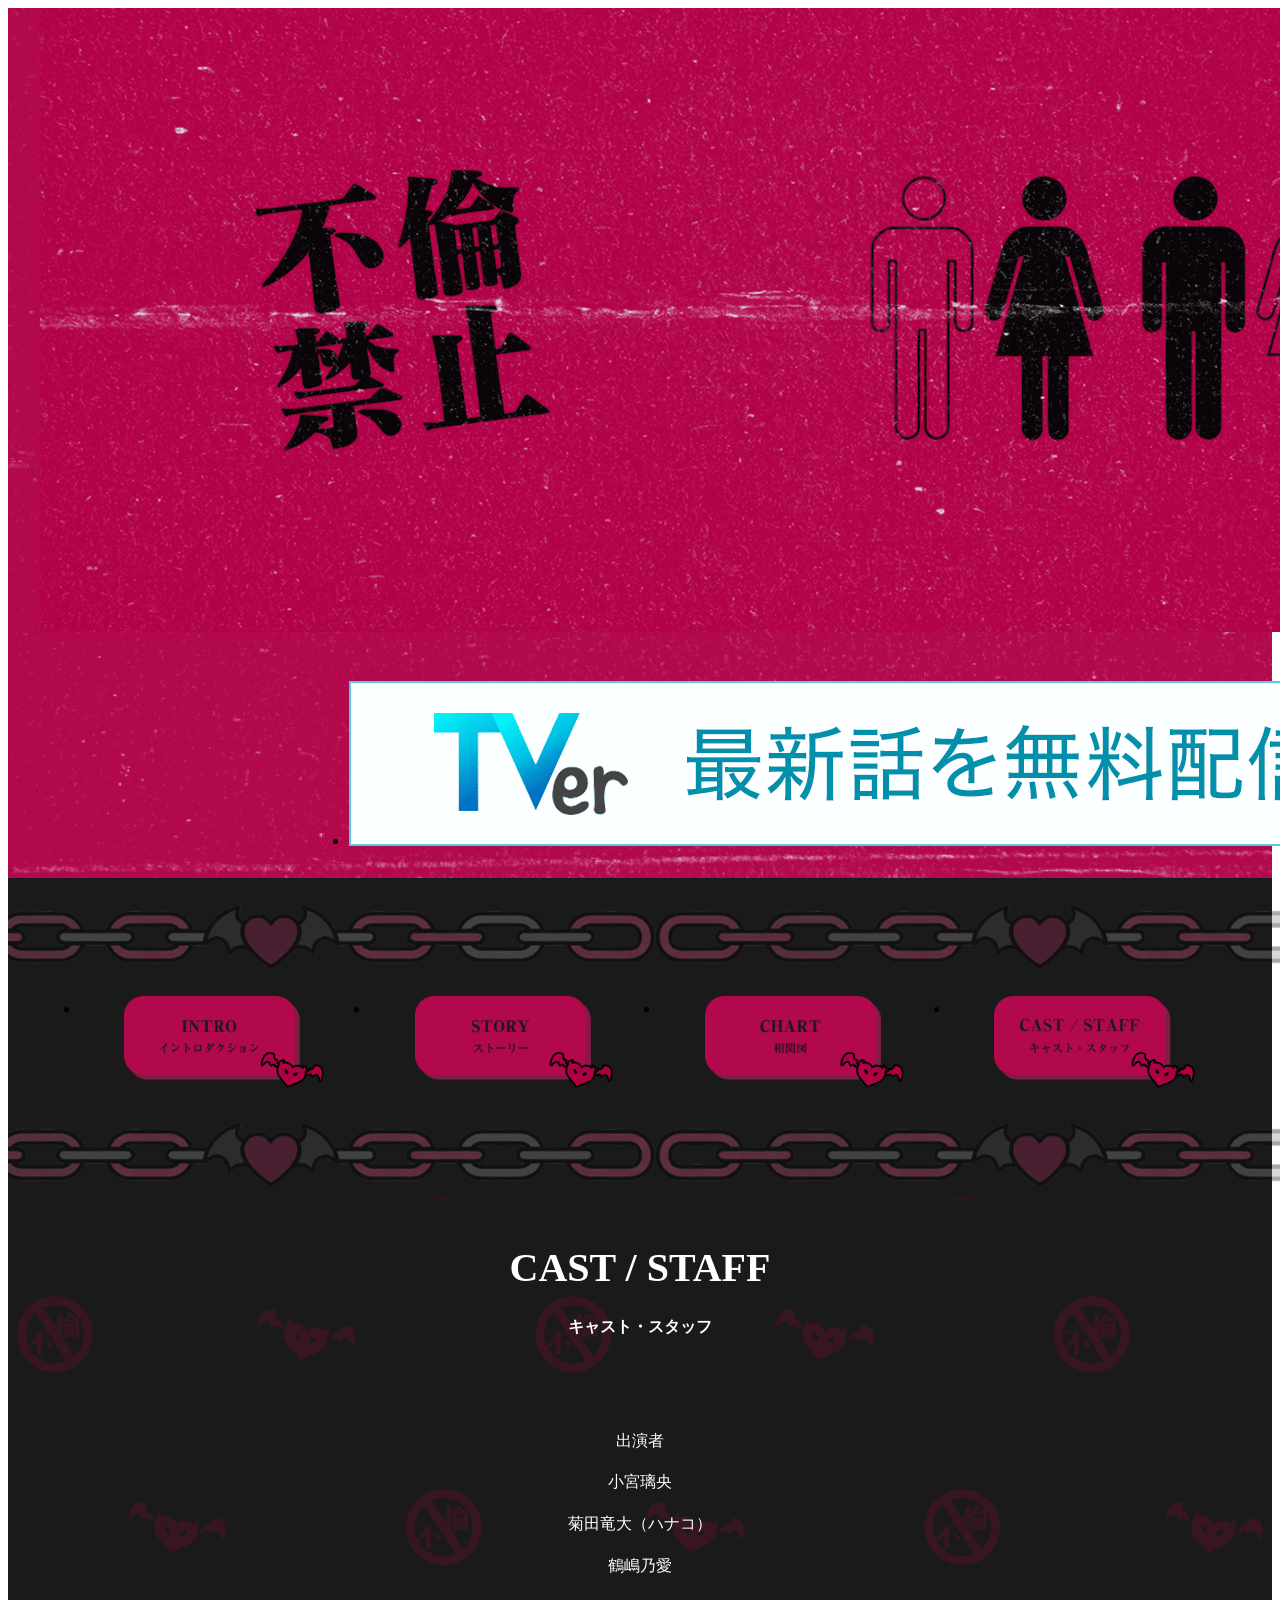
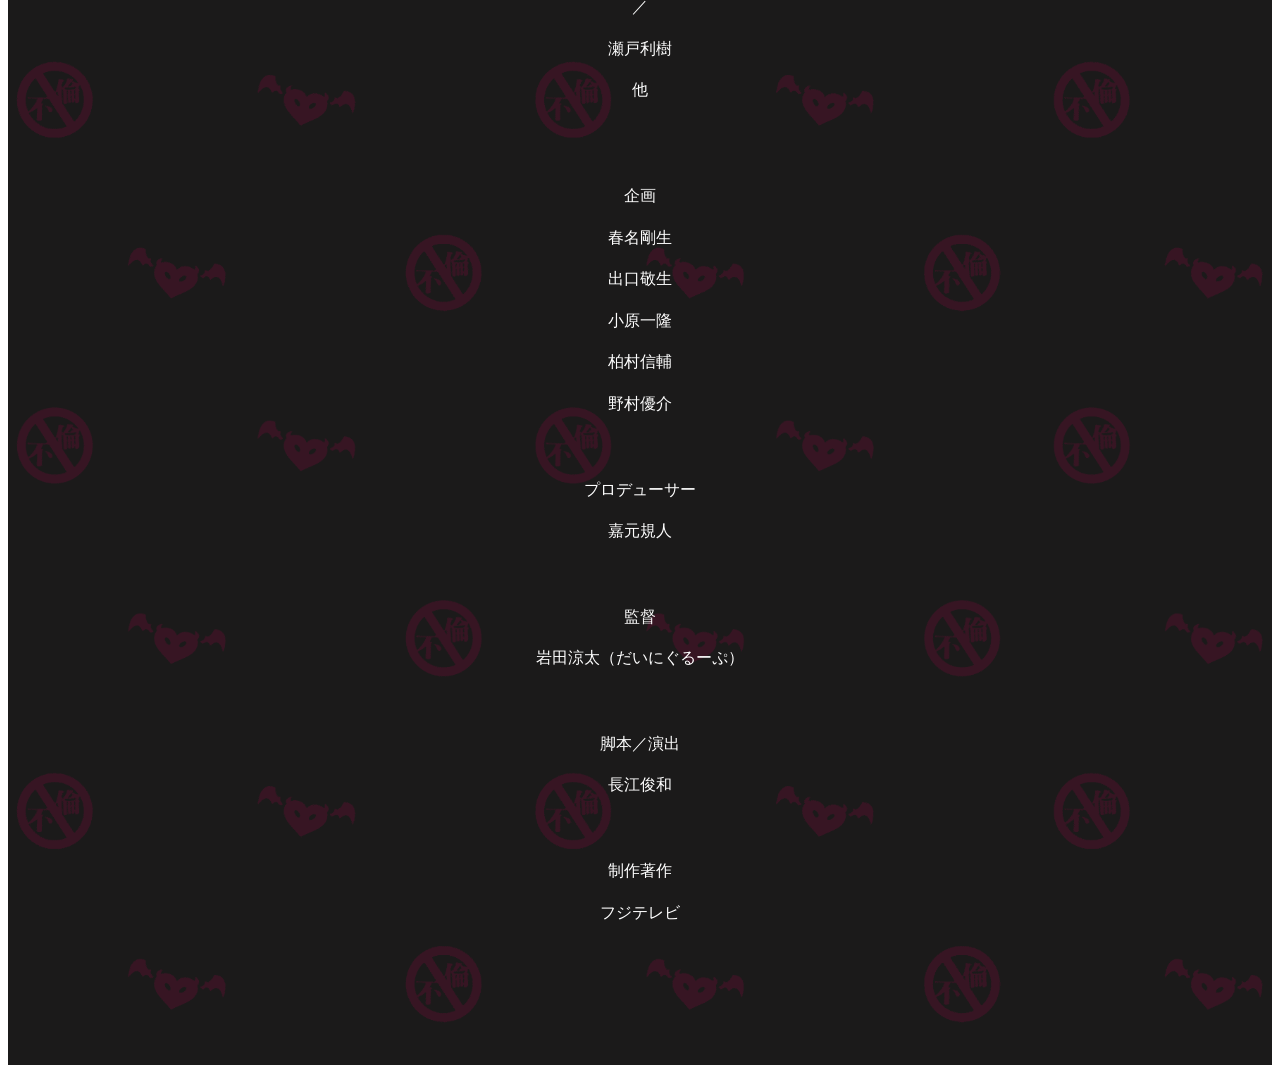
==== commit ddc84574: "不具合修正" ====
--- a/caststaff/index.html
+++ b/caststaff/index.html
@@ -1,3 +1,4 @@
+<!DOCTYPE html>
 <html lang="ja">
 
 <head prefix="og: http://ogp.me/ns# fb: http://ogp.me/ns/fb# article: http://ogp.me/ns/article#">
@@ -70,8 +71,8 @@
               </div><!-- /inner -->
             </header>
             <nav class="l-menu">
-              <img src="../photo/furinkinshi_nav_chain_pc.png" class="pc_chain" alt="chain"></a>
-              <img src="../photo/furinkinshi_nav_chain_sp.png" class="sp_chain" alt="chain"></a>
+              <img src="../photo/furinkinshi_nav_chain_pc.png" class="pc_chain" alt="chain">
+              <img src="../photo/furinkinshi_nav_chain_sp.png" class="sp_chain" alt="chain">
               <div class="inner">
                 <ul class="menu menu--4 menu--sp2 clearfix">
                   <li class="menu__item nav-intro">
@@ -88,8 +89,8 @@
                   </li>
                 </ul><!-- /menu -->
               </div><!-- /inner -->
-              <img src="../photo/furinkinshi_nav_chain_pc.png" class="pc_chain" alt="chain"></a>
-              <img src="../photo/furinkinshi_nav_chain_sp.png" class="sp_chain" alt="chain"></a>
+              <img src="../photo/furinkinshi_nav_chain_pc.png" class="pc_chain" alt="chain">
+              <img src="../photo/furinkinshi_nav_chain_sp.png" class="sp_chain" alt="chain">
             </nav>
             <div class="l-main">
               <section class="a-center mt-50">
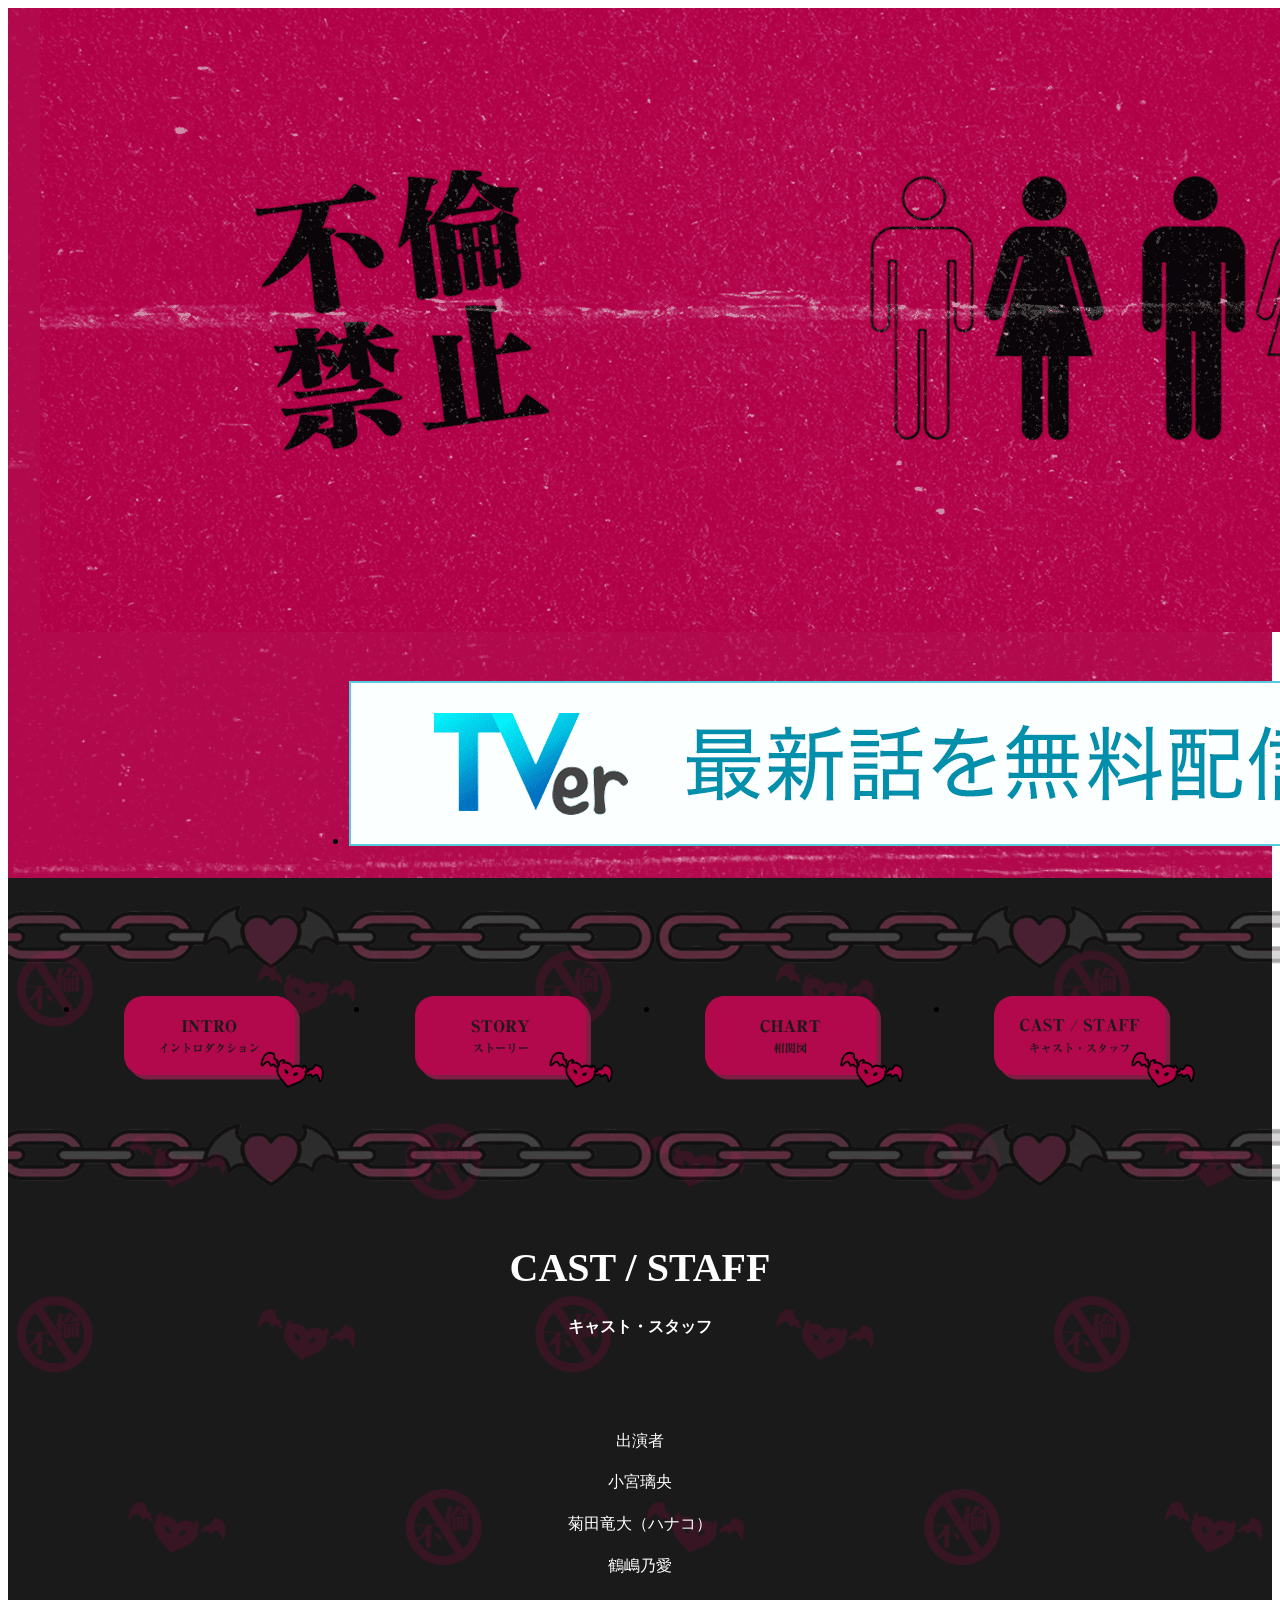
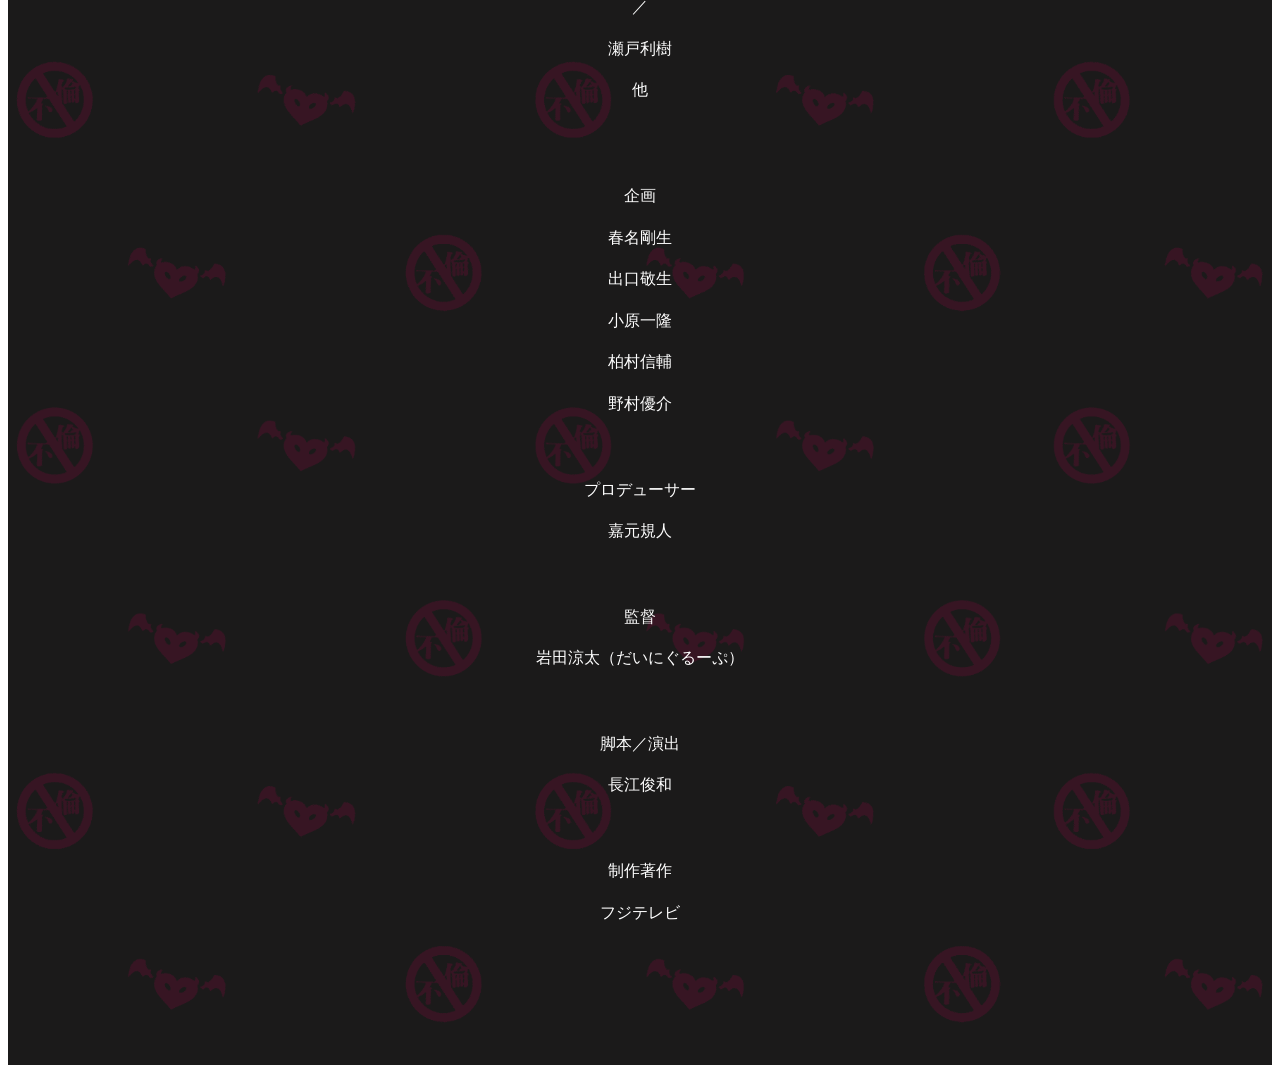
==== commit 2b20fa47: "不具合修正" ====
--- a/caststaff/index.html
+++ b/caststaff/index.html
@@ -32,18 +32,19 @@
   <title>不倫禁止 | introduction - フジテレビ</title>
   <!--↑制作者 head挿入・修正エリア-->
 
-  <!-- ↓フジテレビ共通CSS設定 -->
+  <!-- フジテレビ共通設定 -->
   <meta name="format-detection" content="telephone=no">
   <link rel="stylesheet" href="//www.fujitv.co.jp/common/css/pg_default.css">
   <link rel="stylesheet" href="//www.fujitv.co.jp/common/css/aside.css">
   <script type="text/javascript" src="//www.fujitv.co.jp/js/fujimenu.js"></script>
-  <!-- ↑フジテレビ共通CSS設定 -->
-
-  <!-- ↓番組CSS設定 -->
-  <link rel="stylesheet" href="../css/drama_template.css">
-  <link rel="stylesheet" href="../css/utility.css">
-  <!-- ↑番組CSS設定 -->
-
+  <!-- フジテレビ共通設定 -->
+  <!-- dramaTenplate CSS -->
+  <link rel="stylesheet" href="../css/drama_template.css" />
+  <link rel="stylesheet" href="../css/utility.css" />
+  <link rel="stylesheet" href="../css/update.css" />
+  <link rel="stylesheet" href="../css/cx-mezamashi-media-feed.css">
+  <link rel="stylesheet" href="../css/swiper.min.css">
+  <!-- dramaTenplate CSS -->
 </head>
 
 <body oncontextmenu="return false;">
@@ -57,11 +58,11 @@
       <div id="pc-bg" class="top">
         <div id="fp-wrap">
           <div id="fp-contents">
-            <!-- ↓制作者 コンテンツエリア-->
+            <!--↓制作者 コンテンツエリア-->
             <header class="l-mainvisual">
               <div class="inner">
                 <div class="mainvisual">
-                  <a href="../index.html" target="_blank">
+                  <a href="../index.html">
                     <img src="../photo/furinkinshi_header_banner.png" class="cx_imgProtect" alt="不倫禁止"></a>
                 </div><!-- /mainvisual -->
                 <ul class="flex s-bnr--top">
@@ -128,39 +129,53 @@
         </div><!-- /fp-wrap -->
       </div><!-- /pc-bg -->
 
-      <!-- ↓共通エリア-->
-      <!-- ↓共通エリア番組用-->
-      <!-- <section id="contents-aside">
-        <aside-contents-premium></aside-contents-premium>
-      </section> -->
-      <!-- ↑共通エリア番組用-->
+      <!--↓共通エリア-->
+      <section id="fp-aside">
+        <aside-fp-premium></aside-fp-premium>
+      </section>
 
-      <!-- ↓共通エリア番組以外用-->
-      <!-- <section id="fp-aside">
-        <aside-fp-premium></aside-fp-premium>
-      </section> -->
-      <!-- ↑共通エリア番組以外用-->
-
-      <!-- ↓標準フッター-->
       <script type="text/javascript">fujimenu.writeGbfooter();</script>
-      <!-- ↑標準フッター-->
     </div>
   </div>
-  <!-- ↑共通エリア-->
+  <!--↑共通エリア-->
 
-  <!-- ↓共通エリアJavaScript記述エリア-->
-  <script type="text/javascript" src="/common/js/cx_aside_premium.js"></script>
+  <!--↓制作者 JavaScript記述エリア-->
+  <script type="text/javascript" src="//www.fujitv.co.jp/common/js/cx_aside_premium.js"></script>
+  <script type="text/javascript" src="//www.fujitv.co.jp/common/js/libs/jquery/jquery-1.11.3.min.js"></script>
+  <script type="text/javascript" src="//www.fujitv.co.jp/common/js/cx_video.js"></script>
+  <script type="text/javascript" src="//www.fujitv.co.jp/common/js/cx_instagram.js"></script>
+  <script type="text/javascript" src="//www.fujitv.co.jp/common/js/cx_mezamashi_media_feed.js"></script>
   <script type="text/javascript">
     fujitv.addEventFunc(window, "load", function () { fujitv.imgProtect(".cx_imgProtect"); });
     fujitv.addPagetopBtn("#000000");
   </script>
-  <!-- ↑共通エリアJavaScript記述エリア-->
 
-  <!-- ↓制作者 JavaScript記述エリア-->
-  <!-- <script type="text/javascript" src="//www.fujitv.co.jp/common/js/libs/jquery/jquery-1.11.3.min.js"></script>
-  <script type="text/javascript" src="//www.fujitv.co.jp/common/js/cx_video.js"></script>
-  <script type="text/javascript" src="//www.fujitv.co.jp/common/js/cx_instagram.js"></script> -->
-  <!-- ↑制作者 JavaScript記述エリア-->
+  <!-- swiper script -->
+  <script src="../js/swiper.min.js"></script>
+  <script>
+    let slider1 = new Swiper('#what-is-new.swiper-container', {
+      navigation: {
+        nextEl: '.swiper-next',
+        prevEl: '.swiper-prev',
+      },
+      slidesPerView: 1.3,
+      watchOverflow: true,
+      spaceBetween: 8,
+      centeredSlides: true,//1枚目のスライド中央配置
+      breakpoints: {
+        // スライドの表示枚数：769px以上の場合
+        769: {
+          slidesPerView: 3,
+          slidesPerGroup: 3,
+          watchOverflow: true,
+          spaceBetween: 8,
+          centeredSlides: false,
+        },
+      },
+    })
+  </script>
+  <!-- /swiper script -->
+  <!--↑制作者 JavaScript記述エリア-->
 
 </body>
 
--- a/css/drama_template.css
+++ b/css/drama_template.css
@@ -27,7 +27,7 @@
 
 @media screen and (max-width: 768px) {
   html {
-    font-size: 40%;
+    font-size: 60%;
   }
 
   body {
@@ -200,10 +200,6 @@
 
 .box_link:hover {
   opacity: 0.6 !important;
-}
-
-.l-menu {
-  background: #1a1a1a;
 }
 
 .menu {
@@ -251,7 +247,7 @@
 }
 
 .menu--4.menu--sp2 .menu__item.nav-intro a {
-  background-image: url(../photo/furinkinshi_nav_introduction.png);
+  background-image: url(../photo/furinkinshi_nav_introduction_pc.png);
 }
 
 .menu--4.menu--sp2 .menu__item.nav-intro a:hover {
@@ -259,7 +255,7 @@
 }
 
 .menu--4.menu--sp2 .menu__item.nav-story a {
-  background-image: url(../photo/furinkinshi_nav_story.png);
+  background-image: url(../photo/furinkinshi_nav_story_pc.png);
 }
 
 .menu--4.menu--sp2 .menu__item.nav-story a:hover {
@@ -267,7 +263,7 @@
 }
 
 .menu--4.menu--sp2 .menu__item.nav-chart a {
-  background-image: url(../photo/furinkinshi_nav_chart.png);
+  background-image: url(../photo/furinkinshi_nav_chart_pc.png);
 }
 
 .menu--4.menu--sp2 .menu__item.nav-chart a:hover {
@@ -275,7 +271,7 @@
 }
 
 .menu--4.menu--sp2 .menu__item.nav-caststaff a {
-  background-image: url(../photo/furinkinshi_nav_caststaff.png);
+  background-image: url(../photo/furinkinshi_nav_caststaff_pc.png);
 }
 
 .menu--4.menu--sp2 .menu__item.nav-caststaff a:hover {
@@ -345,13 +341,9 @@
 
   .menu--4.menu--sp2 .menu__item {
     /* -----------★変更★-----------*/
-    width: 50%;
+    width: 46%;
     height: 80px;
-  }
-
-  .menu--4.menu--sp2 .menu__item a {
-    /* -----------★変更★-----------*/
-    background-size: 160px;
+    margin: 0 2%;
   }
 
   .menu--4.menu--sp2 .menu__item:first-child {
@@ -387,6 +379,22 @@
   .menu--default a small {
     display: block;
     font-size: 1rem;
+  }
+
+  .menu--4.menu--sp2 .menu__item.nav-intro a {
+    background-image: url(../photo/furinkinshi_nav_introduction_sp.png);
+  }
+
+  .menu--4.menu--sp2 .menu__item.nav-story a {
+    background-image: url(../photo/furinkinshi_nav_story_sp.png);
+  }
+
+  .menu--4.menu--sp2 .menu__item.nav-chart a {
+    background-image: url(../photo/furinkinshi_nav_chart_sp.png);
+  }
+
+  .menu--4.menu--sp2 .menu__item.nav-caststaff a {
+    background-image: url(../photo/furinkinshi_nav_caststaff_sp.png);
   }
 }
 
@@ -464,6 +472,14 @@
   background-size: cover;
 }
 
+.content__img_pc {
+  display: inline;
+}
+
+.content__img_sp {
+  display: none;
+}
+
 @media screen and (max-width: 768px) {
   .contents_update {
     /* -----------★変更★-----------*/
@@ -488,8 +504,12 @@
     padding-bottom: 2rem;
   }
 
-  .content__img {
-    width: 200px;
+  .content__img_pc {
+    display: none;
+  }
+
+  .content__img_sp {
+    display: inline;
   }
 }
 
--- a/css/update.css
+++ b/css/update.css
@@ -0,0 +1,46 @@
+@charset "UTF-8";
+
+/* ========================================================
+  TVerバナー 告知
+  ======================================================== */
+.s-bnr__item--tver a:before, .s-bnr__item--tver:before {
+  content: "第○話無料配信中";
+  width: 140px;
+}
+
+
+.s-bnr__item--tver a, .s-bnr__item--tver {
+  position: relative;
+}
+
+.s-bnr__item--tver a:before, .s-bnr__item--tver:before {
+  color: #FFF;
+  background-color: #e95894;
+  text-decoration: none;
+  text-indent: 0;
+  display: block;
+  border-radius: 4px;
+  font-size: 13px;
+  line-height: 1;
+  padding: 5px 0;
+  text-align: center;
+  position: absolute;
+  top: -16px;
+  left: 10px;
+  z-index: 10;
+}
+
+@media screen and (max-width: 768px) {
+  .nav-story a:before, .nav-story:before {
+    font-size: 13px;
+    width: 36.46vw;
+    position: absolute;
+    top: -1.82vw;
+  }
+
+  /*768px font-size 20px */
+  .nav-story a:before, .nav-story:before {
+    font-size: 2.6vw;
+    padding: 1.04vw 0;
+  }
+}
--- a/css/cx-mezamashi-media-feed.css
+++ b/css/cx-mezamashi-media-feed.css
@@ -0,0 +1,118 @@
+@charset "UTF-8";
+/**
+ * めざましmediaカルーセル：cx-mezamashi-media-feedスタイル設定
+*/
+
+/* カルーセルエリアコンテナ */
+.cx-mezamashi-media-feed-carousel-container .cx-mezamashi-media-feed-carousel {
+  width: 88%;
+}
+
+/* カルーセルスライド */
+.cx-mezamashi-media-feed-carousel-container .cx-mezamashi-media-feed-carousel-item {
+  padding: 16px;
+  background-color: #f2f2f2;
+  /* スライド背景色変更の場合はここを変更 */
+  height: auto;
+}
+
+/* スライド内リンクエリア */
+.cx-mezamashi-media-feed-carousel-container .cx-mezamashi-media-feed-carousel-item-link {
+  height: 100%;
+  text-decoration: none;
+}
+
+.cx-mezamashi-media-feed-carousel-container .cx-mezamashi-media-feed-carousel-item-link:hover {
+  text-decoration: underline;
+}
+
+/* スライド内画像エリア */
+.cx-mezamashi-media-feed-carousel-container .cx-mezamashi-media-feed-carousel-item-img {
+  margin: 0;
+}
+
+/* スライド内 img */
+.cx-mezamashi-media-feed-carousel-container .cx-mezamashi-media-feed-carousel-item-img img {
+  max-width: 100%;
+  height: auto;
+  box-sizing: border-box;
+  object-fit: contain;
+}
+
+/* スライド内日付 */
+.cx-mezamashi-media-feed-carousel-container .cx-mezamashi-media-feed-carousel-item-date {
+  display: inline-block;
+  margin: 5px 0 0 0;
+  color: #4e4e4e;
+}
+
+/* スライド内テキスト */
+.cx-mezamashi-media-feed-carousel-container .cx-mezamashi-media-feed-carousel-item-text {
+  margin: 5px 0;
+}
+
+/* ナビゲーション共通 */
+.cx-mezamashi-media-feed-carousel-container .cx-mezamashi-media-feed-carousel-navi {
+  position: absolute;
+  top: 50%;
+  transform: translateY(-50%);
+  width: 35px;
+  height: 35px;
+  cursor: pointer;
+  z-index: 1;
+}
+
+/* ナビゲーション 前後のスライドがない場合のprev、nextボタンの表示制御 */
+.cx-mezamashi-media-feed-carousel-container .cx-mezamashi-media-feed-carousel-navi.swiper-button-disabled {
+  opacity: 0;
+}
+
+/* ナビゲーション prev */
+.cx-mezamashi-media-feed-carousel-container .cx-mezamashi-media-feed-carousel-prev {
+  left: 18px;
+}
+
+/* ナビゲーション next */
+.cx-mezamashi-media-feed-carousel-container .cx-mezamashi-media-feed-carousel-next {
+  right: 18px;
+}
+
+/* ナビゲーション SVGアイコン */
+.cx-mezamashi-media-feed-carousel-container .cx-mezamashi-media-feed-carousel-navi .icon_svg {
+  width: 100%;
+  height: 100%;
+  border-radius: 50%;
+  background: #404040;
+  fill: #fff;
+}
+
+/**
+ * ナビゲーションをアイコン画像に変更する場合
+ * 以下のCSSをコメントアウトして設定可能
+*/
+/* .cx-mezamashi-media-feed-carousel-container .cx-mezamashi-media-feed-carousel-navi .icon_svg {
+  display: none
+}
+.cx-mezamashi-media-feed-carousel-container .cx-mezamashi-media-feed-carousel-navi {
+  background-size: contain;
+  background-position: center;
+  background-repeat: no-repeat;
+}
+.cx-mezamashi-media-feed-carousel-container .cx-mezamashi-media-feed-carousel-prev {
+  background-image: url("prev用アイコン画像のURL");
+}
+.cx-mezamashi-media-feed-carousel-container .cx-mezamashi-media-feed-carousel-next {
+  background-image: url("next用アイコン画像のURL");
+} */
+
+@media screen and (max-width: 768px) {
+  .cx-mezamashi-media-feed-carousel-container .cx-mezamashi-media-feed-carousel {
+    width: 100%;
+  }
+
+  /* 前後のスライドを薄く */
+  .cx-mezamashi-media-feed-carousel-container .cx-mezamashi-media-feed-carousel-item.swiper-slide-next,
+  .cx-mezamashi-media-feed-carousel-container .cx-mezamashi-media-feed-carousel-item.swiper-slide-prev {
+    opacity: .6;
+  }
+}
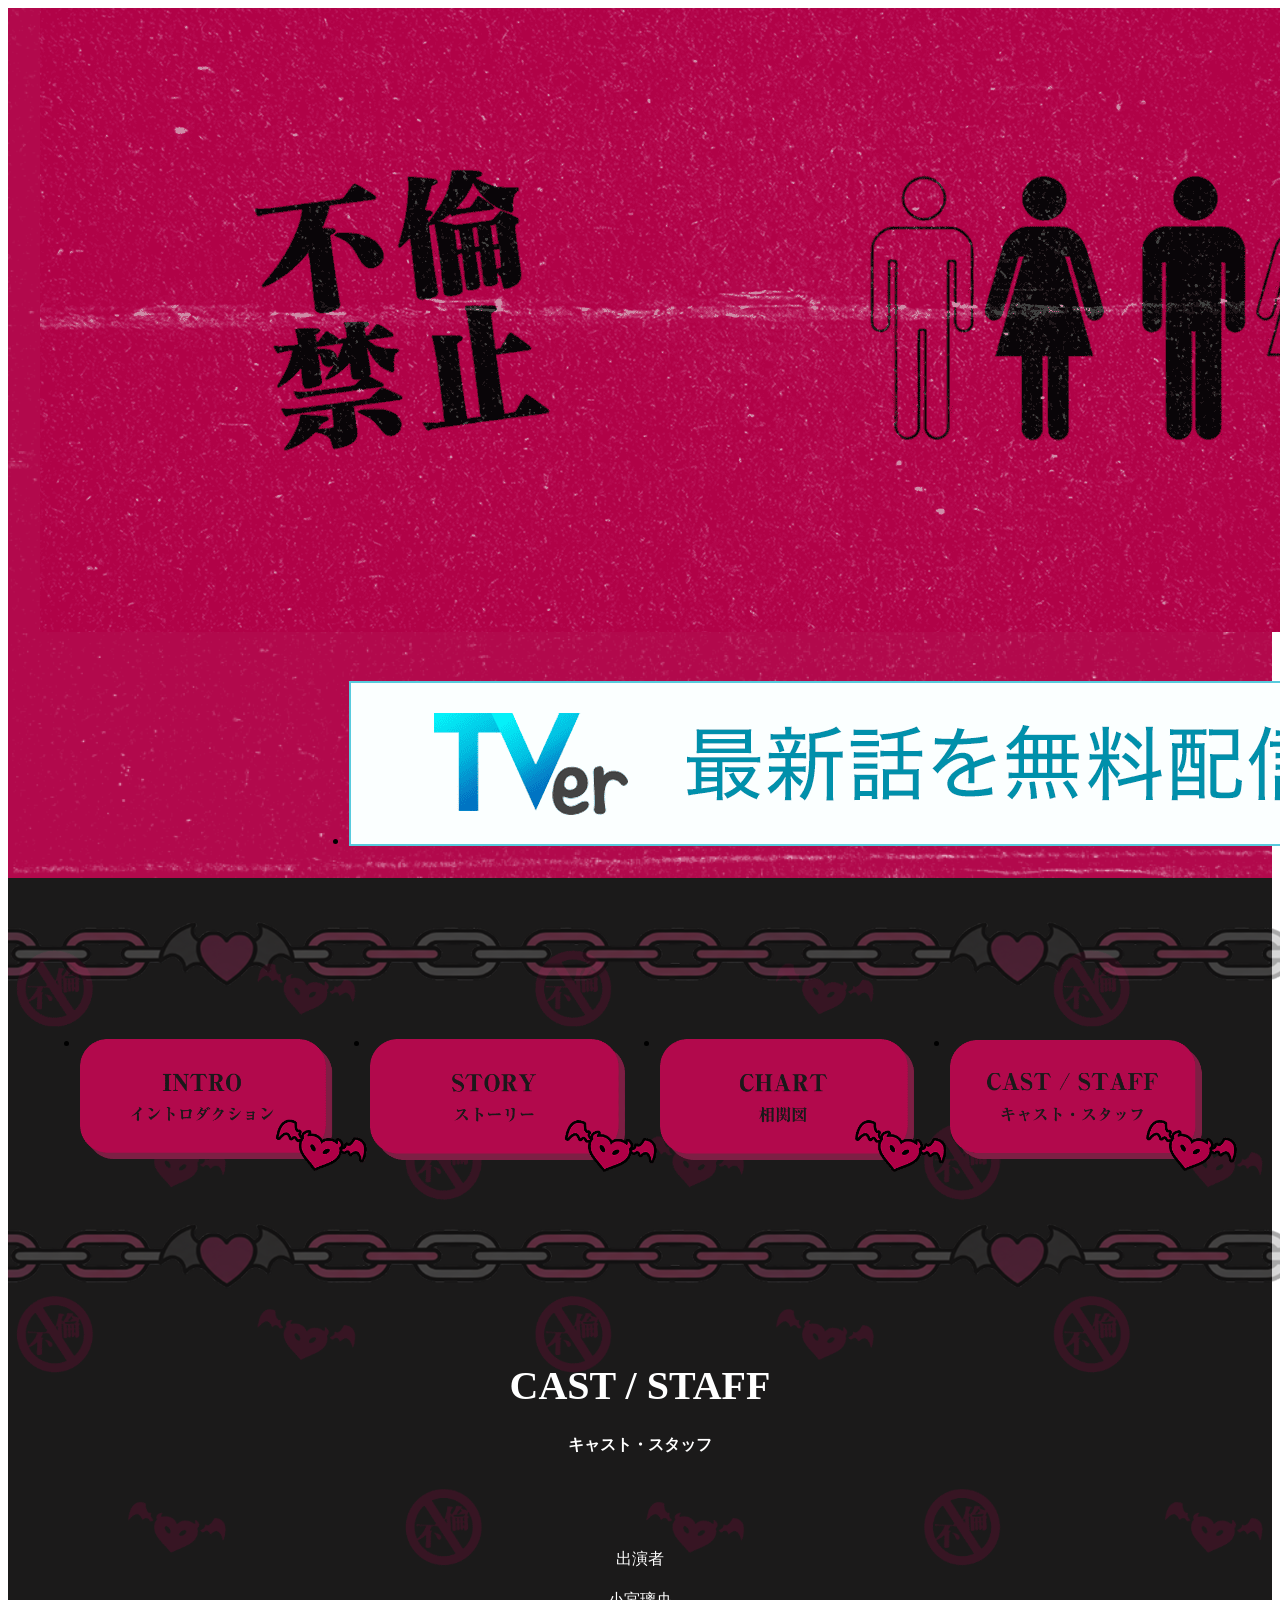
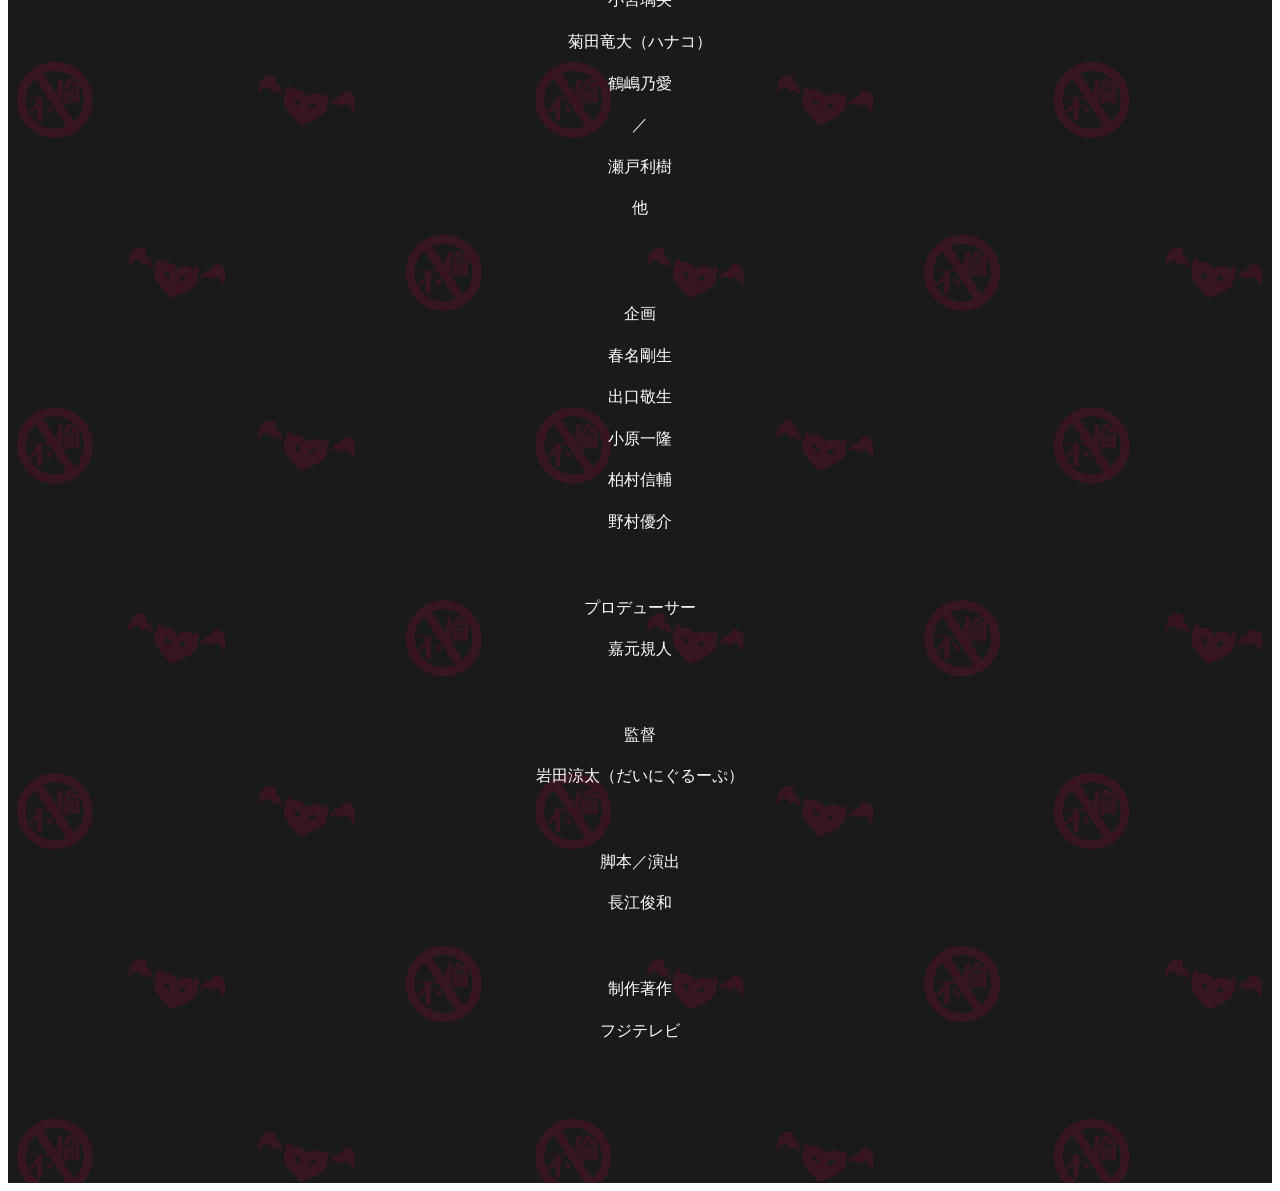
==== commit 9c30e415: "不具合修正" ====
--- a/caststaff/index.html
+++ b/caststaff/index.html
@@ -15,7 +15,7 @@
   <meta property="og:title" content="不倫禁止 | introduction - フジテレビ" />
   <meta property="og:type" content="article" />
   <meta property="og:url" content="https://www.fujitv.co.jp/furinkinshi/index.html" />
-  <meta property="og:image" content="https://www.fujitv.co.jp/furinkinshi/img/ogp.png" />
+  <meta property="og:image" content="https://www.fujitv.co.jp/furinkinshi/img/furinkinshi_ogp.png" />
   <meta property="og:site_name" content="フジテレビ" />
   <meta property="og:locale" content="ja_JP" />
   <meta property="og:description"
--- a/css/drama_template.css
+++ b/css/drama_template.css
@@ -27,7 +27,7 @@
 
 @media screen and (max-width: 768px) {
   html {
-    font-size: 60%;
+    font-size: 55%;
   }
 
   body {
@@ -177,12 +177,10 @@
   Menu
  ======================================================== */
 .pc_chain {
-  padding: 10px 0;
   display: block;
 }
 
 .sp_chain {
-  padding: 10px 0;
   display: none;
 }
 
@@ -232,7 +230,7 @@
 
 .menu--4.menu--sp2 .menu__item {
   width: 25%;
-  height: 100px;
+  height: 150px;
 }
 
 .menu--4.menu--sp2 .menu__item a {
@@ -341,29 +339,32 @@
 
   .menu--4.menu--sp2 .menu__item {
     /* -----------★変更★-----------*/
-    width: 46%;
-    height: 80px;
-    margin: 0 2%;
+    width: 45%;
+    height: 68px;
   }
 
   .menu--4.menu--sp2 .menu__item:first-child {
     border-top: 0;
     border-left: 0;
+    margin-left: 5%;
   }
 
   .menu--4.menu--sp2 .menu__item:nth-child(2) {
     border-top: 0;
     border-right: 0;
+    margin-right: 5%;
   }
 
   .menu--4.menu--sp2 .menu__item:nth-child(3) {
     border-bottom: 0;
     border-left: 0;
+    margin-left: 5%;
   }
 
   .menu--4.menu--sp2 .menu__item:nth-child(4) {
     border-bottom: 0;
     border-right: 0;
+    margin-right: 5%;
   }
 
   .menu--2.menu--sp1 .menu__item {
